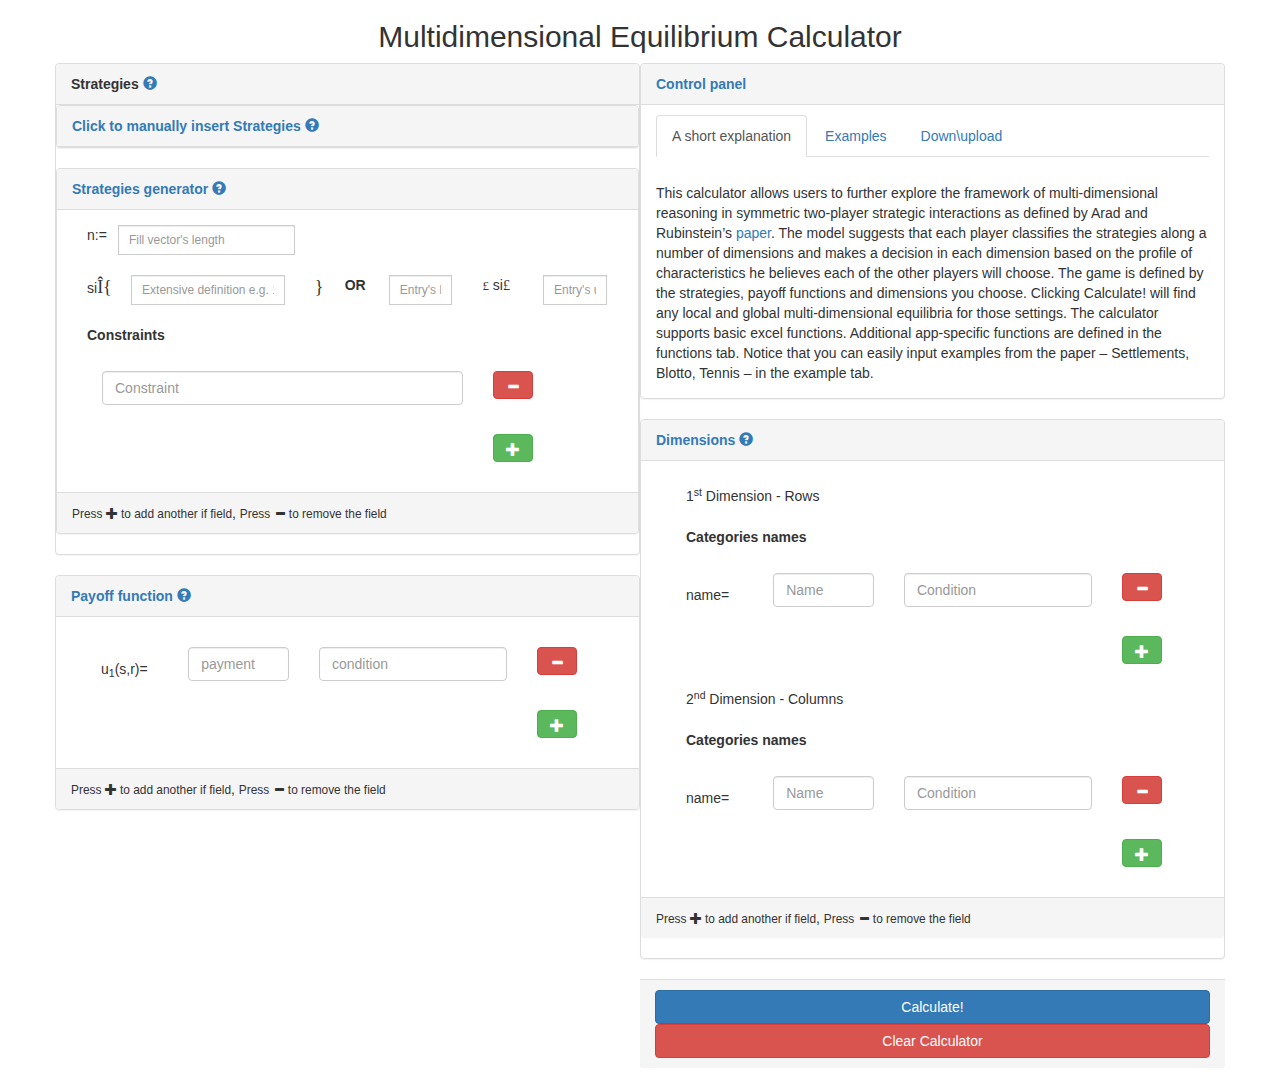
==== static/index.html @ 6ea4eef0 "make it better" ====
<html>

<head>
    <meta name="viewport" content="width=device-width, initial-scale=1">
    <link rel="stylesheet" href="https://maxcdn.bootstrapcdn.com/bootstrap/3.3.7/css/bootstrap.min.css">
    <script src="https://ajax.googleapis.com/ajax/libs/jquery/1.12.4/jquery.min.js"></script>
    <script src="https://maxcdn.bootstrapcdn.com/bootstrap/3.3.7/js/bootstrap.min.js"></script>
</head>
<form name="main" action="http://127.0.0.1:8000/result" method="post" target="_blank">
<div class="container">
    <div class="row">
		
		<div class="well-title">
			<h2 align=center>Multidimensional Equilibrium Calculator</h2>
		</div>
	
		
        <div class="col-sm-6">
                    <!-- Form start -->
				<div class="row">
					<div class="panel panel-default">
						<div class="panel-heading">
							<b>Strategies</b> 
							<a href="#" data-toggle="popover" title="Strategies panel" data-content="The strategies can be defined manually or be generated automatically.">
							  <span class="glyphicon glyphicon-question-sign"></span>
							</a>
						</div>
						<script>
						$(document).ready(function(){
							$('[data-toggle="popover"]').popover(); 
						});
						</script>
						<div class="panel panel-default">
							<div class="panel-heading">
								<a data-toggle="collapse" href="#collapse1">
									<b>Click to manually insert Strategies</B></a>
								<a href="#" data-toggle="popover" title="How to use the manual panel?" data-content="Enter all possible strategy vectors in your game.">
							  <span class="glyphicon glyphicon-question-sign"></span>
							</a>
							</div>

							
							<div id="collapse1" class="panel-collapse  collapse">
								<div class="panel-body">
								<div class="col-sm-10">

											<div ><b>Insert all strategies in one line</b>
									</div>
									
								</div>
									<div class="col-sm-2 nopadding">

										<div class="form-group">
											<h6></h6>
										</div>
									</div>
									<div class="col-sm-12 nopadding">

										<div class="form-group">
											<input type="text" class="form-control" id="if_cond" name="strategies_vector_single" value="" placeholder="All Vectors: (5) (1,2)">
										</div>
									</div>

								</div>	
							</div>
						</div>
						<div class="panel panel-default">
							<div class="panel-heading">
								<a data-toggle="collapse" href="#collapse2"><b>Strategies generator</B></a>
								<a href="#" data-toggle="popover" title="How to use the generator?" data-content="The calculator can automatically generate the feasible set of strategies.
n is the length of the strategy vector - enter a natural number that would define the number of coordinates in the strategy vector.
You can exhaustively define what numbers are allowed as coordinates in the vector or you can set an upper or lower bound in integers.
It is possible to set constraints on feasible strategies using functions. (see functions tab)
  The strategy vector is defined as follows: s=(s1,...,sn)">
								  <span class="glyphicon glyphicon-question-sign"></span>
								</a>
							</div>

							
							<div id="collapse2" class="panel-collapse collapse in">
								<div class="panel-body">
									<div class="row">
										<div class="col-sm-12">
											
											<div class="col-sm-1 control-label" >n:=</div> 
											<div class="input-group input-group-sm">
												<input name="strategies_vector_length" placeholder="Fill vector's length" class="form-control"  type="text">
											</div>
										</div>
										<!--
										<div class="col-sm-10">
											<div class="well-block">
												<div class="well-title">									
													<div class="col-sm-1 control-label" >s<sub>i</sub><font face="Symbol">&#206;</font></div> 
													<div class="input-group input-group-sm">
														<div class="form-group">
														<div class="input-group input-group-sm">
															<select class="form-control" id="educationDate" name="strategies_super_set">

																<option value="integer_num"><span class="texhtml">ℤ</span></option>
																<option value="real_num"><span class="texhtml">ℝ</span></option>
															</select>
														</div>
													</div>
													</div>
												</div>
											</div>
										</div>
										-->
									</div>
									<br>
								
								
									<div class="col-sm-1 nopadding"  style="width:8% ">
										si<font size="4" face="Symbol">&#206;{</font>
									</div>
									<div class="col-sm-4" >
										
										
										<div class="input-group input-group-sm">
										
											
											<input id ="strategies_full_set" name="strategies_full_set" placeholder="Extensive definition e.g. 1,2,3,4 " class="form-control"  type="text"  onKeyup="block_box_content('strategies_full_set','strategies_lower_bound','strategies_upper_bound');">
										</div>
										
									</div>
									<div class="col-sm-1 control-label" style="width:4% " >
										<font size="4"  face="Symbol">}</font>
									</div>
									<div class="col-sm-1" style="width:8% ">
										<b>OR</b>
									</div>
									<div class="col-sm-1" style="width:17% " >
										<div class="input-group input-group-sm">
											<input id="strategies_lower_bound" name="strategies_lower_bound" placeholder="Entry's lower bound" class="form-control"  type="text" onKeyup="block_box_content('strategies_lower_bound','strategies_full_set');">
										</div>
									</div>
									<div class="col-sm-1"  style="width:11% " >
										
										<font face="Symbol" size="2">&#163;</font> si<font face="Symbol">&#163;</font> 
									</div>
									<div class="col-sm-1" style="width:17% " >
										<div class="input-group input-group-sm">
											<input id="strategies_upper_bound" name="strategies_upper_bound" placeholder="Entry's upper bound" class="form-control"  type="text" onKeyup="block_box_content('strategies_upper_bound','strategies_full_set');">
										</div>
									</div>

									<div >
										<br>
										<br>
										<div class="panel-heading"><b>Constraints</B></div>
									</div>
									<div class="col-sm-12">
										<div class="form-group" id="if_fields">
											<div class="form-group remove_constraint1" id="remove_all_fields">
												
												<div class="col-sm-9 nopadding">
													<div class="form-group">
														<input type="text" class="form-control" id="strategies_constraint_1" name="strategies_constraint_1" value="" placeholder="Constraint">
													</div>
												</div>
												<input type="hidden" name="country" value="Norway">
												<div class="col-sm-1 nopadding">
													<div class="form-group">
														<div class="input-group input-group-sm">
															<div class="input-group input-group-sm-btn">
																<button id="plus_button" class="btn btn-danger" type="button" onclick="remove_field('if_fields',1);"> 
																	<span id="minus_button_glyphicon" class="glyphicon glyphicon-minus" aria-hidden="true"></span> 
																</button>
															</div>

														</div>
													</div>
												</div>
											</div>
										</div>
										<br>
										<div class="col-sm-3 nopadding">
											<div class="form-group">
												<br>
												<div class="input-group input-group-sm">
													<div class="input-group input-group-sm-btn">
														<button class="btn btn-success" type="button" onclick="add_field('if_fields');"> <span class="glyphicon glyphicon-plus" aria-hidden="true"></span> </button>
													</div>
												</div>
											</div>
										</div>
									</div>
								</div>
								<div class="panel-footer"><small>Press <span class="glyphicon glyphicon-plus gs"></span> to add another if field</small>, <small>Press <span class="glyphicon glyphicon-minus gs"></span> to remove the field </small></div>

							</div>
						</div>
				   </div>
				   
					<div class="panel panel-default">
				
						<div class="panel-heading">
								<a data-toggle="collapse" href="#collapse3">
									<b>Payoff function</B>
								</a>
							<a href="#" data-toggle="popover" title="How to use the payoff panel?" data-content="Define the payoffs players receive when each condition is satisfied. Conditions are set using excel or app-specific functions (see functions tab). Specify “otherwise” in the condition if there is a default payoff.
							s:= First player's vector,     si:=Index i of vector s; r:= Second player's vector, ri:=Index i of vector r.">
								  <span class="glyphicon glyphicon-question-sign"></span>
								</a>
						</div>
						<div class="panel-collapse collapse in" id="collapse3">
							<div class="panel-body" id="if_fields_payment">
								
								<div class="col-sm-12">
									<div class="col-sm-1 nopadding">
										<div class="form-group">
										<br>
											<h5>u<sub>1</sub>(s,r)=</h5>
											

										</div>
									</div>
									<div class="col-sm-1 nopadding">
										<div class="form-group">
											<canvas id="myCanvas" width="50" height="70"></canvas>
										</div>
									</div>
									<div class="form-group" id="all_ifs">
										<div class="form-group remove_class1" id="remove_all_fields">
											<div class="col-sm-3 nopadding">
												<div class="form-group">
													<input type="text" class="form-control" id="if_res" name="payment_if_res_1" value="" placeholder="payment">
												</div>
											</div>
											<div class="col-sm-5 nopadding">
												<div class="form-group">
													<input type="text" class="form-control" id="if_cond" name="payment_if_cond_1" value="" placeholder="condition">
												</div>
											</div>
											
											<div class="col-sm-1 nopadding">
												<div class="form-group">
													<div class="input-group input-group-sm">
														<div class="input-group input-group-sm-btn">
															<button id="plus_button" class="btn btn-danger" type="button" onclick="remove_field('if_fields_payment',1,brackets_name='myCanvas');"> 
																<span id="minus_button_glyphicon" class="glyphicon glyphicon-minus" aria-hidden="true"></span> 
															</button>
														</div>

													</div>
												</div>
											</div>
										</div>
									</div>
									<div class="col-sm-2 nopadding">
										<div class="form-group">
											<br>
												<div class="input-group input-group-sm">
													<div class="input-group input-group-sm-btn">
														<button id="plus_button" class="btn btn-success" type="button" onclick="add_field('if_fields_payment',brackets_name='myCanvas');"> 
															<span id="plus_button_glyphicon" class="glyphicon glyphicon-plus" aria-hidden="true"></span> 
														</button>
													</div>

												</div>
										</div>
									</div>
								</div>
							</div>	
							
							<div class="panel-footer"><small>Press <span class="glyphicon glyphicon-plus gs"></span> to add another if field</small>, <small>Press <span class="glyphicon glyphicon-minus gs"></span> to remove the field </small></div>
						</div>
					</div>
				</div>
			<!-- form end -->
            
        </div>
        <div class="col-sm-6">
			
	
            <div class="well-block">

                    <!-- Form start -->
                    <div class="row">
			<div class="panel with-nav-tabs panel-default">
				<div class="panel-heading">
					<a data-toggle="collapse" href="#collapse4">
						<b>Control panel</B>
					</a>
				</div>
				<div class="panel-collapse collapse in" id="collapse4">
					<div class="panel-heading">
							<ul class="nav nav-tabs">
								
								<li class="active"><a href="#tab1default" data-toggle="tab">A short explanation</a></li>
								<li><a href="#tab2default" data-toggle="tab">Examples</a></li>
								<!--<li><a href="#tab3default" data-toggle="tab">Useful functions</a></li>-->
								<li><a href="#tab4default" data-toggle="tab">Down\upload</a></li>
								
							</ul>
					</div>
					<div class="panel-body">
						<div class="tab-content">
							<div class="tab-pane fade in active" id="tab1default">This calculator allows users to further explore the framework of multi-dimensional reasoning in symmetric two-player strategic interactions as defined by Arad and Rubinstein’s <a target="_blank" href="http://arielrubinstein.tau.ac.il/papers/md-equ.pdf">paper</a>.  
							The model suggests that each player classifies the strategies along a number of dimensions and makes a decision in each dimension based on the profile of characteristics he believes each of the other players will choose.
							The game is defined by the strategies, payoff functions and dimensions you choose. Clicking Calculate! will find any local and global multi-dimensional equilibria for those settings. 
							The calculator supports basic excel functions. Additional app-specific functions are defined in the functions tab.
							Notice that you can easily input examples from the paper – Settlements, Blotto, Tennis – in the example tab.
							</div>
							<div class="tab-pane fade" id="tab2default">
								<div class="btn-group">
									Press the example you wish to calculate. Its settings will be automatically defined in the calculator. Clicking Calculate! will find any local and global multi-dimensional equilibria for the example.
								  <br>
								  <br>
								  <button type="button" class="btn btn-info" onClick="load_example('Settlements')">Settlements</button>
								  <button type="button" class="btn btn-info" onClick="load_example('Blotto_loc')">Blotto w\ location</button>
								  <button type="button" class="btn btn-info" onClick="load_example('Blotto_center')">Blotto w\ center</button>
								  <button type="button" class="btn btn-info" onClick="load_example('Tennis')">Tennis</button>
								</div>
							</div>
							<div class="tab-pane fade" id="tab3default">functions</div>
							<div class="tab-pane fade" id="tab4default">
								<div class="btn-group-vertical">
									<label class="btn btn-default">
										Browse for your file<input type="file" id="file-input" hidden>
									</label>	
									<button id="load_btn" type="button" class="btn btn-danger disabled" >Load Now</button>
									<div class="input-group">
											<span class="input-group-addon"><span class="glyphicon glyphicon-download-alt"></span></span>
											<input id="save_name" type="text" class="form-control" placeholder="Name of file to save e.g. 'my_edited_eq_setup'">
									</div>
									<button type="button" class="btn btn-primary" onClick="save('inter.html', '<html></html>')" >Download Now</button>
								</div>
							</div>
						</div>
						
							
					</div>
				</div>
				
			</div>
                        
                        <div class="panel panel-default">
                            <div class="panel-heading">
								<a data-toggle="collapse" href="#collapse5">
									<b>Dimensions</B>
								</a>
								<a href="#" data-toggle="popover" title="How to use the dimensions panel?" data-content="The calculator supports games with two dimensions - rows and columns. 
									Each dimension can have multiple categories. Define a name for each category and the condition that needs to be satisfied by a strategy in order to be classified into that category.
									Conditions are set using excel or app-specific functions (see functions tab). Specify “else” in the condition if there is a default category.
									If you want to utilize only one-dimension in your game, leave the other dimension’s settings empty.">
								  <span class="glyphicon glyphicon-question-sign"></span>
								</a>
							</div>
							
							<div id="collapse5" class="panel-collapse collapse in">
								<div class="panel-body" >
									<div class="col-sm-10" >
										<div class="well-block">
											<div class="well-title">
												<div class="panel-heading">1<sup>st</sup> Dimension - Rows
												</div>
												<div class="panel-heading"><b>Categories names</b>
												</div>
												
												
											</div>
										</div>
										
									</div>
									<div class="col-sm-12" id="if_fields_dimension_rows_names">
										<div class="col-sm-1 nopadding">
											<div class="form-group">
											<br>
												<h5>name=</h5>
											</div>
										</div>
										<div class="col-sm-1 nopadding">
											<div class="form-group">
												<canvas id="myCanvas2" width="50" height="70"></canvas>
											</div>
										</div>
										<div class="form-group" id="all_ifs_categories_rows">
											<div class="form-group remove_class_row1" id="remove_all_fields">
												<div class="col-sm-3 nopadding">
													<div class="form-group">
														<input type="text" class="form-control" id="if_res" name="dimensions_row_category_name_1" value="" placeholder="Name">
													</div>
												</div>
												<div class="col-sm-5 nopadding">
													<div class="form-group">
														<input type="text" class="form-control" id="if_cond" name="dimensions_row_if_cond_1" value="" placeholder='Condition'>
													</div>
												</div>
												
												<div class="col-sm-1 nopadding">
													<div class="form-group">
														<div class="input-group input-group-sm">
															<div class="input-group input-group-sm-btn">
																<button id="plus_button" class="btn btn-danger" type="button" onclick="remove_field('if_fields_dimension_rows_names',1,brackets_name='myCanvas2');"> 
																	<span id="minus_button_glyphicon" class="glyphicon glyphicon-minus" aria-hidden="true"></span> 
																</button>
															</div>

														</div>
													</div>
												</div>
											</div>
										</div>
										<div class="col-sm-2 nopadding">
											<div class="form-group">
												<br>
													<div class="input-group input-group-sm">
														<div class="input-group input-group-sm-btn">
															<button class="btn btn-success" type="button" onclick="add_field('if_fields_dimension_rows_names',brackets_name='myCanvas2');"> <span class="glyphicon glyphicon-plus" aria-hidden="true"></span> </button>
														</div>

													</div>
											</div>
										</div>
										<div class="clear"></div>
									</div>
								
									<div class="col-sm-10">
										<div class="well-block">
											<div class="well-title">
												<div class="panel-heading">2<sup>nd</sup> Dimension - Columns
												</div>
												<div class="panel-heading"><b>Categories names</b>
												</div>
												
												
											</div>
										</div>
										
									</div>
									<div class="col-sm-12" id="if_fields_dimension_columns_names">
										<div class="col-sm-1 nopadding">
											<div class="form-group">
											<br>
												<h5>name=</h5>
											</div>
										</div>
										<div class="col-sm-1 nopadding">
											<div class="form-group">
												<canvas id="myCanvas3" width="50" height="70"></canvas>
											</div>
										</div>
										<div class="form-group" id="all_ifs_categories_columns">
											<div class="form-group remove_class_column1" id="remove_all_fields">
												<div class="col-sm-3 nopadding">
													<div class="form-group">
														<input type="text" class="form-control" id="if_res" name="dimensions_column_category_name_1" value="" placeholder="Name">
													</div>
												</div>
												<div class="col-sm-5 nopadding">
													<div class="form-group">
														<input type="text" class="form-control" id="if_cond" name="dimensions_column_if_cond_1" value="" placeholder='Condition'>
													</div>
												</div>
																			
												<div class="col-sm-1 nopadding">
													<div class="form-group">
														<div class="input-group input-group-sm">
															<div class="input-group input-group-sm-btn">
																<button id="plus_button" class="btn btn-danger" type="button" onclick="remove_field('if_fields_dimension_columns_names',1,brackets_name='myCanvas3');"> 
																	<span id="minus_button_glyphicon" class="glyphicon glyphicon-minus" aria-hidden="true"></span> 
																</button>
															</div>

														</div>
													</div>
												</div>
											</div>
										</div>
										<div class="col-sm-2 nopadding">
											<div class="form-group">
												<br>
													<div class="input-group input-group-sm">
														<div class="input-group input-group-sm-btn">
															<button class="btn btn-success" type="button" onclick="add_field('if_fields_dimension_columns_names',brackets_name='myCanvas3');"> <span class="glyphicon glyphicon-plus" aria-hidden="true"></span> </button>
														</div>

													</div>
											</div>
										</div>
										<div class="clear"></div>
									</div>
								</div>
								<div class="panel-footer"><small>Press <span class="glyphicon glyphicon-plus gs"></span> to add another if field</small>, <small>Press <span class="glyphicon glyphicon-minus gs"></span> to remove the field </small></div>

							</div>

							<br>
							
							
                        </div>
						<div class="panel-footer">
							
								<button type="button submit" class="btn btn-primary btn-group-justified">Calculate!</button>
								<button type="button" class="btn btn-danger btn-group-justified" onClick="window.location.reload()" >Clear Calculator</button>
							</div>
                    </div>
                <!-- form end -->
            </div>
			
		</div>
    </div>
</div>





<script src="scripts.js"></script>
<script>curly_brackets_generation(1.9,"myCanvas");</script>
<script>curly_brackets_generation(1.9,"myCanvas2");</script>
<script>curly_brackets_generation(1.9,"myCanvas3");</script>
<script>document.getElementById('file-input').addEventListener('change', load_file, false);</script>
</form>


</html>
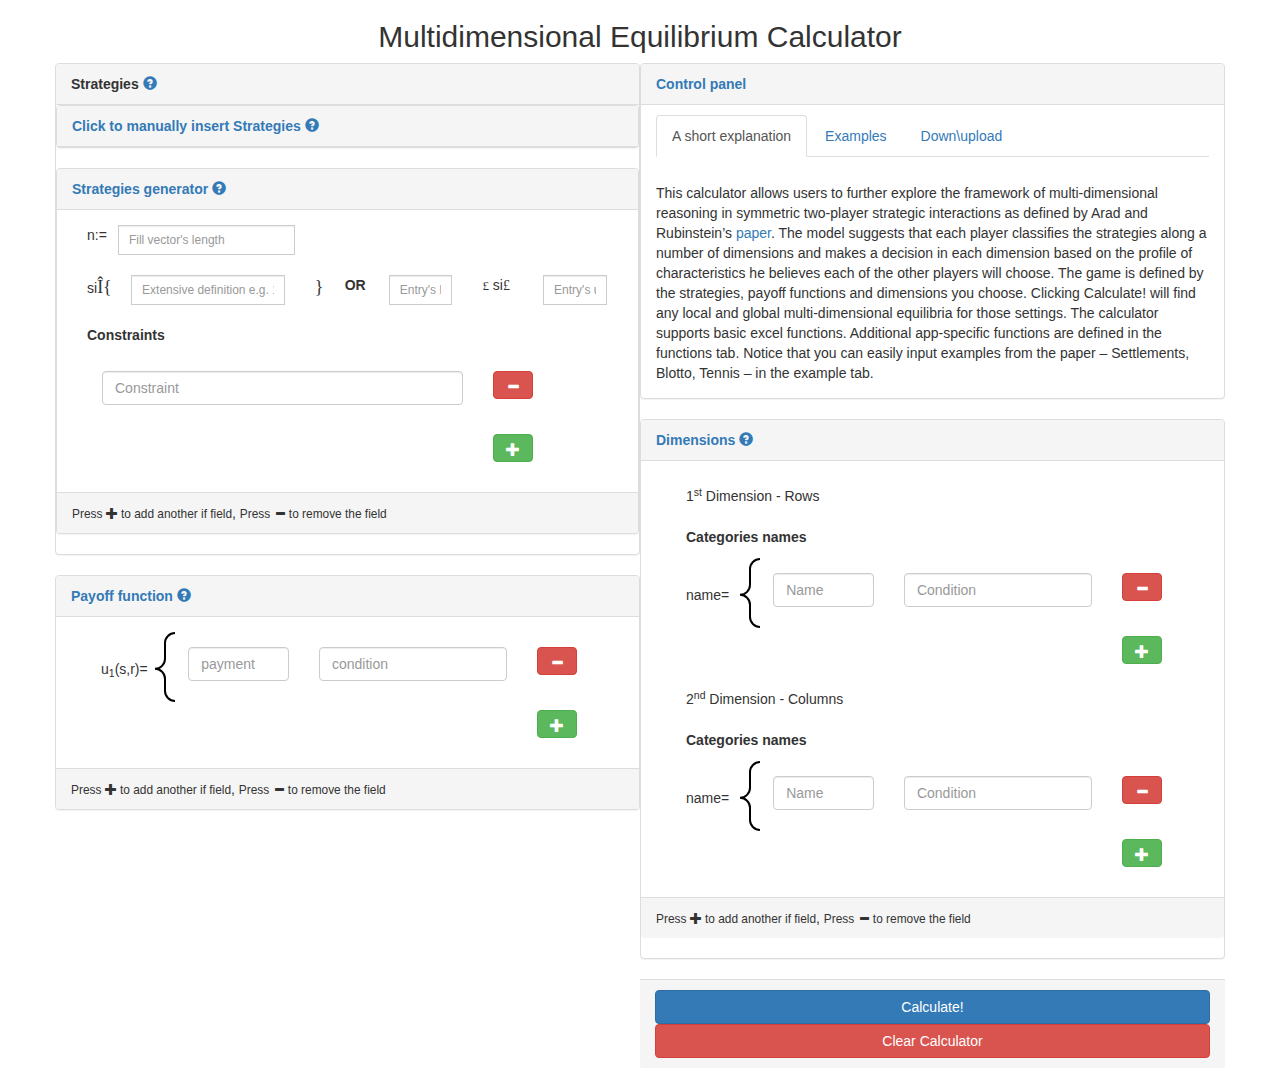
==== commit 9f6a3f89: "change staic back to static" ====
--- a/static/index.html
+++ b/static/index.html
@@ -297,7 +297,7 @@
 					</div>
 					<div class="panel-body">
 						<div class="tab-content">
-							<div class="tab-pane fade in active" id="tab1default">This calculator allows users to further explore the framework of multi-dimensional reasoning in symmetric two-player strategic interactions as defined by Arad and Rubinstein’s <a target="_blank" href="http://arielrubinstein.tau.ac.il/papers/md-equ.pdf">paper</a>.  
+							<div class="tab-pane fade in active" id="tab1default">This calculator allows users to further explore the framework of multi-dimensional reasoning in symmetric two-player strategic interactions as defined by Arad and Rubinstein’s <a href="http://arielrubinstein.tau.ac.il/papers/md-equ.pdf">paper</a>.  
 							The model suggests that each player classifies the strategies along a number of dimensions and makes a decision in each dimension based on the profile of characteristics he believes each of the other players will choose.
 							The game is defined by the strategies, payoff functions and dimensions you choose. Clicking Calculate! will find any local and global multi-dimensional equilibria for those settings. 
 							The calculator supports basic excel functions. Additional app-specific functions are defined in the functions tab.
